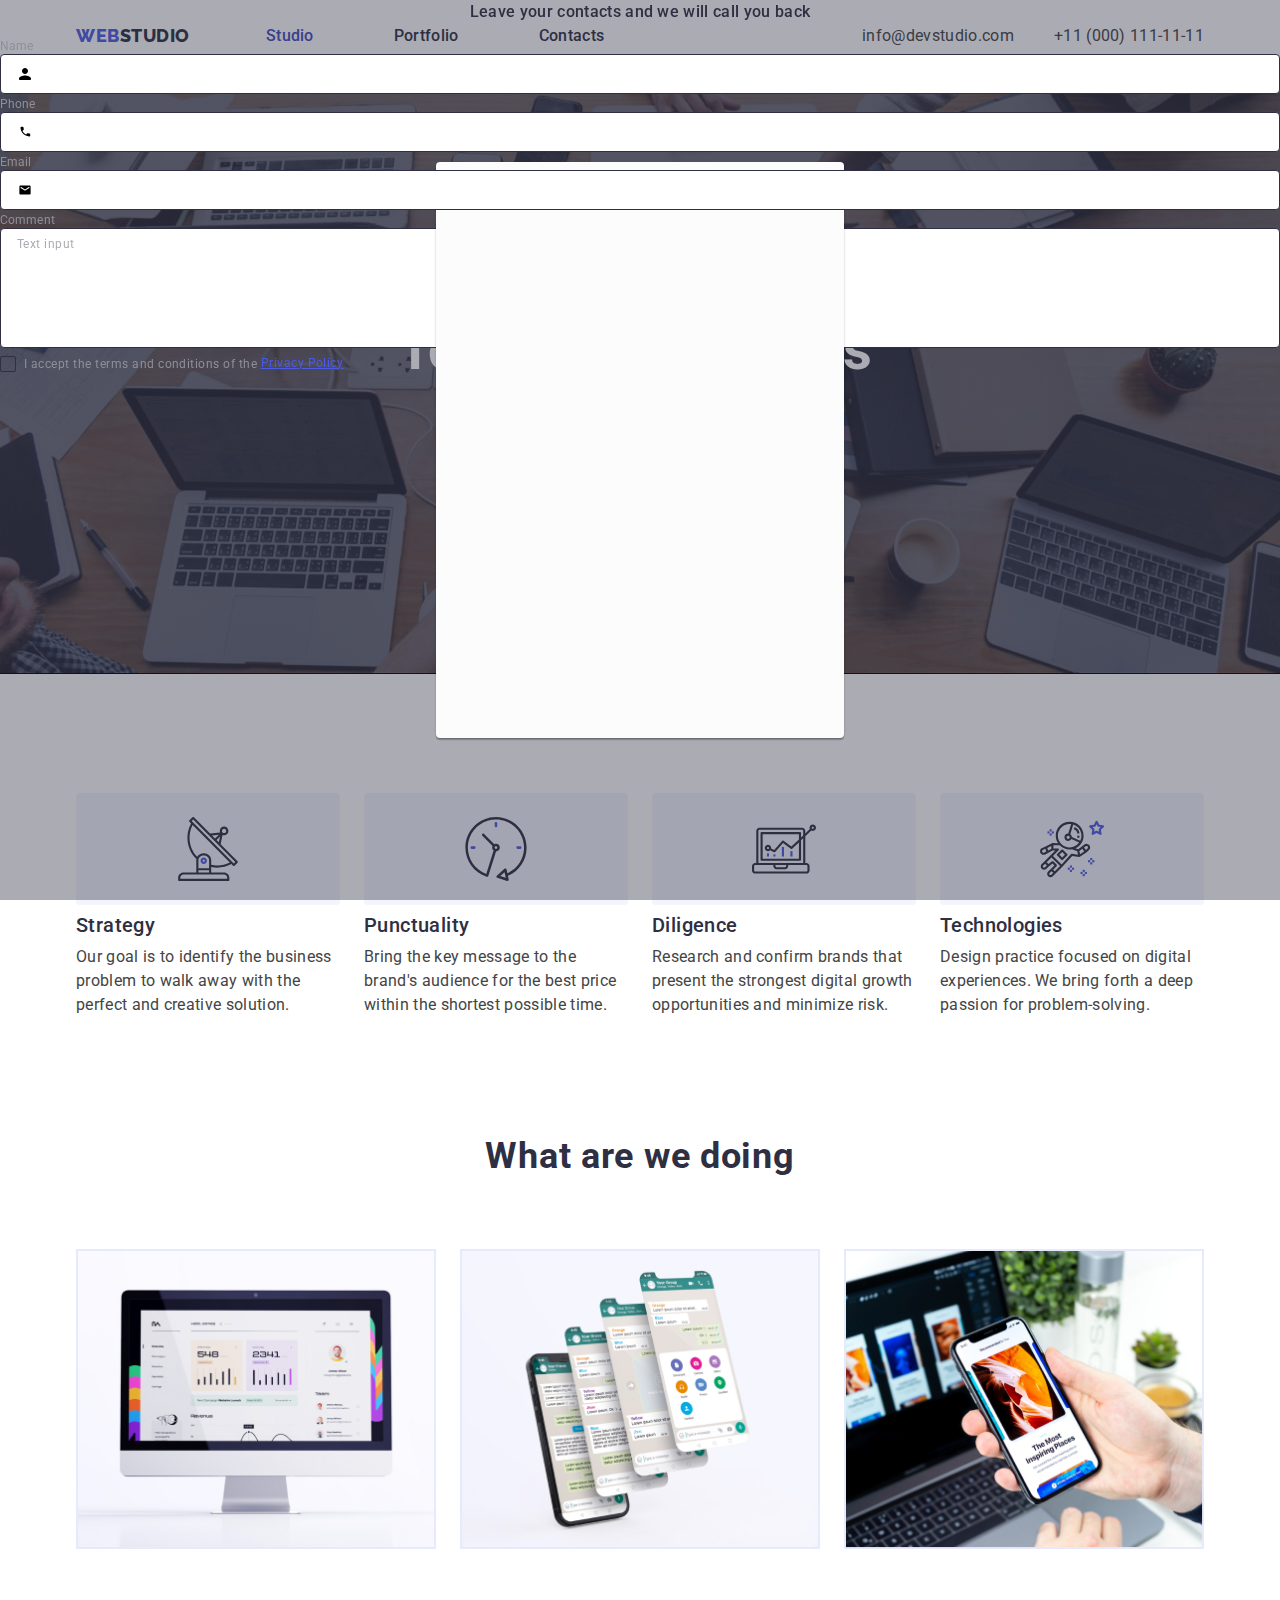
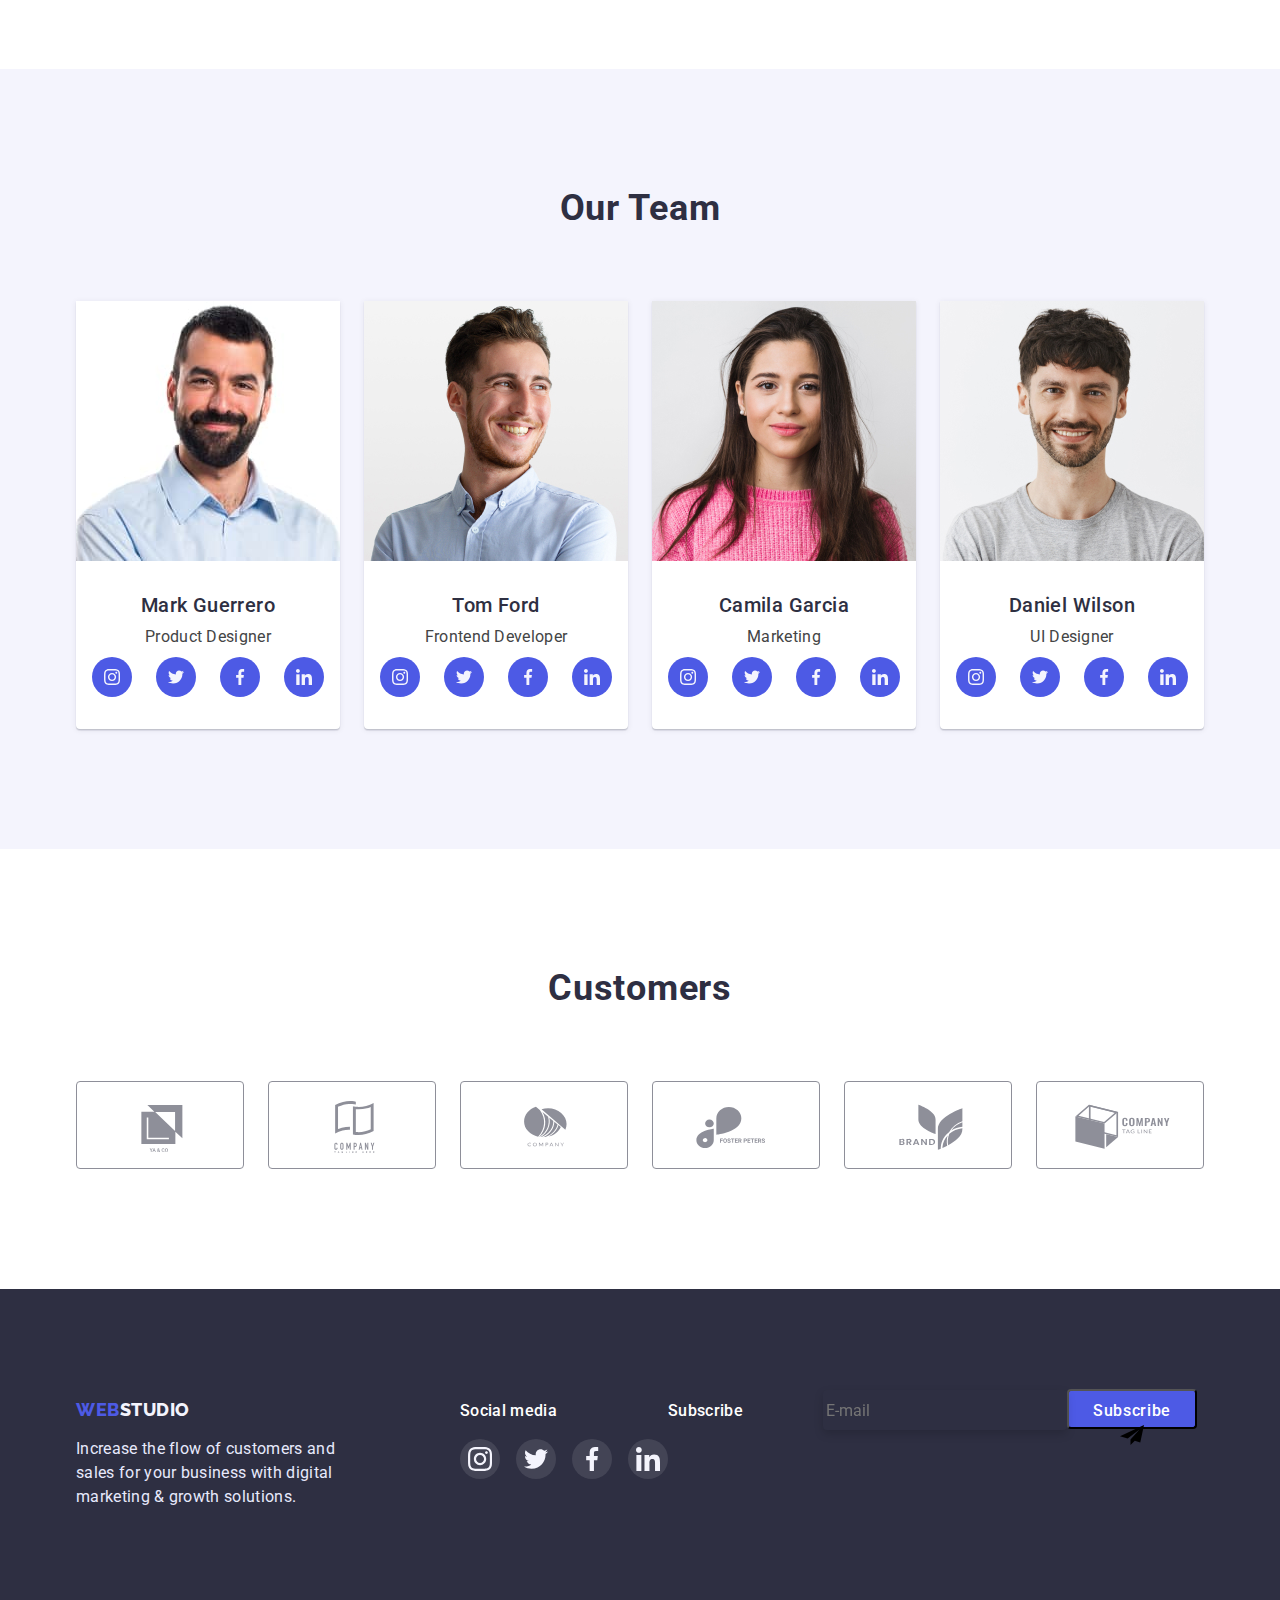
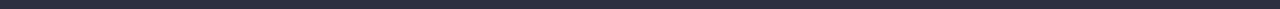
==== index.html @ a380f35a "home work 6" ====
<!DOCTYPE html>
<html lang="en">
  <head>
    <meta charset="UTF-8" />
    <meta http-equiv="X-UA-Compatible" content="IE=edge" />
    <meta name="viewport" content="width=device-width, initial-scale=1.0" />
    <title>WebStudio</title>
    <link rel="preconnect" href="https://fonts.googleapis.com" />
    <link rel="preconnect" href="https://fonts.gstatic.com" crossorigin />
    <link
      href="https://fonts.googleapis.com/css2?family=Raleway:wght@800&family=Roboto:wght@400;500;700;900&display=swap"
      rel="stylesheet"
    />
    <link
      rel="stylesheet"
      href="https://cdn.jsdelivr.net/npm/modern-normalize@1.1.0/modern-normalize.css"
    />
    <link rel="stylesheet" href="./css/styles.css" />
  </head>
  <body>
    <header class="navigation-page">
      <div class="container">
        <div class="page-header-container">
          <nav class="navigation-text">
            <a href="./index.html" class="logo-first"
              >Web<span class="logo-second-dark">Studio</span></a
            >
            <ul class="navigation list">
              <li class="nav-link">
                <a href="" class="link-item current">Studio</a>
              </li>
              <li class="nav-link">
                <a href="portfolio.html" class="link-item">Portfolio</a>
              </li>
              <li class="nav-link">
                <a href="" class="link-item">Contacts</a>
              </li>
            </ul>
          </nav>
          <address class="adress-page">
            <ul class="contact-adress list">
              <li class="contact-item">
                <a href="mailto:info@devstudio.com" class="adress-mail page">
                  info@devstudio.com</a
                >
              </li>
              <li class="contact-item">
                <a href="tel:+110001111111" class="phone-number page">
                  +11 (000) 111-11-11</a
                >
              </li>
            </ul>
          </address>
        </div>
      </div>
    </header>
    <main>
      <section class="hero section">
        <div class="container">
          <h1 class="title-hero">Effective Solutions for Your Business</h1>
          <button class="btn-hero" type="button" data-modal-open>
            Order Service
          </button>
        </div>
      </section>
      <section class="features section">
        <div class="container">
          <h2 class="visually-advantages">advantages</h2>
          <ul class="list features-description">
            <li class="features-list">
              <div class="features-list-link">
                <svg class="features-list-icon" width="64" height="64">
                  <use href="./images/icons.svg#icon-antenna"></use>
                </svg>
              </div>
              <h3 class="features-caption">Strategy</h3>
              <p class="features-text">
                Our goal is to identify the business problem to walk away with
                the perfect and creative solution.
              </p>
            </li>
            <li class="features-list">
              <div class="features-list-link">
                <svg class="features-list-icon" width="64" height="64">
                  <use href="./images/icons.svg#icon-clock"></use>
                </svg>
              </div>
              <h3 class="features-caption">Punctuality</h3>
              <p class="features-text">
                Bring the key message to the brand's audience for the best price
                within the shortest possible time.
              </p>
            </li>
            <li class="features-list">
              <div class="features-list-link">
                <svg class="features-list-icon" width="64" height="64">
                  <use href="./images/icons.svg#icon-diagram"></use>
                </svg>
              </div>
              <h3 class="features-caption">Diligence</h3>
              <p class="features-text">
                Research and confirm brands that present the strongest digital
                growth opportunities and minimize risk.
              </p>
            </li>
            <li class="features-list">
              <div class="features-list-link">
                <svg class="features-list-icon" width="64" height="64">
                  <use href="./images/icons.svg#icon-astronaut"></use>
                </svg>
              </div>
              <h3 class="features-caption">Technologies</h3>
              <p class="features-text">
                Design practice focused on digital experiences. We bring forth a
                deep passion for problem-solving.
              </p>
            </li>
          </ul>
        </div>
      </section>
      <section class="main-gallery">
        <div class="container">
          <h2 class="main-titel">What are we doing</h2>
          <ul class="list main-description">
            <li class="main-photo">
              <img
                src="./images/img1.jpg"
                alt="computer"
                width="360"
                height="300"
              />
            </li>
            <li class="main-photo">
              <img
                src="./images/img2.jpg"
                alt="mobile software"
                width="360"
                height="300"
              />
            </li>
            <li class="main-photo">
              <img
                src="./images/img3.jpg"
                alt="smartphone"
                width="360"
                height="300"
              />
            </li>
          </ul>
        </div>
      </section>
      <section class="employee-page section">
        <div class="container">
          <h2 class="main-titel">Our Team</h2>
          <ul class="list employee-list">
            <li class="color-item">
              <img
                src="./images/employer1.jpg"
                alt="employer Mark Guerrero"
                width="264"
                height="260"
              />
              <div class="employee-card-content">
                <h3 class="employee-name">Mark Guerrero</h3>
                <p class="employee-text">Product Designer</p>
                <ul class="social-list list">
                  <li class="social-list-item">
                    <a href="#" class="social-list-link">
                      <svg class="social-list-icon" width="16" height="16">
                        <use href="./images/icons.svg#icon-instagram"></use>
                      </svg>
                    </a>
                  </li>
                  <li class="social-list-item">
                    <a href="#" class="social-list-link">
                      <svg class="social-list-icon" width="16" height="16">
                        <use href="./images/icons.svg#icon-twitter"></use>
                      </svg>
                    </a>
                  </li>
                  <li class="social-list-item">
                    <a href="#" class="social-list-link">
                      <svg class="social-list-icon" width="16" height="16">
                        <use href="./images/icons.svg#icon-facebook"></use>
                      </svg>
                    </a>
                  </li>
                  <li class="social-list-item">
                    <a href="#" class="social-list-link">
                      <svg class="social-list-icon" width="16" height="16">
                        <use href="./images/icons.svg#icon-linkedin"></use>
                      </svg>
                    </a>
                  </li>
                </ul>
              </div>
            </li>
            <li class="color-item">
              <img
                src="./images/employer2.jpg"
                alt="employer Tom Ford"
                width="264"
                height="260"
              />
              <div class="employee-card-content">
                <h3 class="employee-name">Tom Ford</h3>
                <p class="employee-text">Frontend Developer</p>
                <ul class="social-list list">
                  <li class="social-list-item">
                    <a href="#" class="social-list-link">
                      <svg class="social-list-icon" width="16" height="16">
                        <use href="./images/icons.svg#icon-instagram"></use>
                      </svg>
                    </a>
                  </li>
                  <li class="social-list-item">
                    <a href="#" class="social-list-link">
                      <svg class="social-list-icon" width="16" height="16">
                        <use href="./images/icons.svg#icon-twitter"></use>
                      </svg>
                    </a>
                  </li>
                  <li class="social-list-item">
                    <a href="#" class="social-list-link">
                      <svg class="social-list-icon" width="16" height="16">
                        <use href="./images/icons.svg#icon-facebook"></use>
                      </svg>
                    </a>
                  </li>
                  <li class="social-list-item">
                    <a href="#" class="social-list-link">
                      <svg class="social-list-icon" width="16" height="16">
                        <use href="./images/icons.svg#icon-linkedin"></use>
                      </svg>
                    </a>
                  </li>
                </ul>
              </div>
            </li>
            <li class="color-item">
              <img
                src="./images/employer3.jpg"
                alt="employer Camila Garcia"
                width="264"
                height="260"
              />
              <div class="employee-card-content">
                <h3 class="employee-name">Camila Garcia</h3>
                <p class="employee-text">Marketing</p>
                <ul class="social-list list">
                  <li class="social-list-item">
                    <a href="#" class="social-list-link">
                      <svg class="social-list-icon" width="16" height="16">
                        <use href="./images/icons.svg#icon-instagram"></use>
                      </svg>
                    </a>
                  </li>
                  <li class="social-list-item">
                    <a href="#" class="social-list-link">
                      <svg class="social-list-icon" width="16" height="16">
                        <use href="./images/icons.svg#icon-twitter"></use>
                      </svg>
                    </a>
                  </li>
                  <li class="social-list-item">
                    <a href="#" class="social-list-link">
                      <svg class="social-list-icon" width="16" height="16">
                        <use href="./images/icons.svg#icon-facebook"></use>
                      </svg>
                    </a>
                  </li>
                  <li class="social-list-item">
                    <a href="#" class="social-list-link">
                      <svg class="social-list-icon" width="16" height="16">
                        <use href="./images/icons.svg#icon-linkedin"></use>
                      </svg>
                    </a>
                  </li>
                </ul>
              </div>
            </li>
            <li class="color-item">
              <img
                src="./images/employer4.jpg"
                alt="employer Daniel Wilson"
                width="264"
                height="260"
              />
              <div class="employee-card-content">
                <h3 class="employee-name">Daniel Wilson</h3>
                <p class="employee-text">UI Designer</p>
                <ul class="social-list list">
                  <li class="social-list-item">
                    <a href="#" class="social-list-link">
                      <svg class="social-list-icon" width="16" height="16">
                        <use href="./images/icons.svg#icon-instagram"></use>
                      </svg>
                    </a>
                  </li>
                  <li class="social-list-item">
                    <a href="#" class="social-list-link">
                      <svg class="social-list-icon" width="16" height="16">
                        <use href="./images/icons.svg#icon-twitter"></use>
                      </svg>
                    </a>
                  </li>
                  <li class="social-list-item">
                    <a href="#" class="social-list-link">
                      <svg class="social-list-icon" width="16" height="16">
                        <use href="./images/icons.svg#icon-facebook"></use>
                      </svg>
                    </a>
                  </li>
                  <li class="social-list-item">
                    <a href="#" class="social-list-link">
                      <svg class="social-list-icon" width="16" height="16">
                        <use href="./images/icons.svg#icon-linkedin"></use>
                      </svg>
                    </a>
                  </li>
                </ul>
              </div>
            </li>
          </ul>
        </div>
      </section>
      <section class="section">
        <div class="container">
          <h2 class="customers-titel">Customers</h2>
          <ul class="list customers">
            <li class="customers-list">
              <a href="#" class="customers-link">
                <svg class="customers-item" width="104" height="56">
                  <use href="./images/icons.svg#icon-Logo-1"></use>
                </svg>
              </a>
            </li>
            <li class="customers-list">
              <a href="#" class="customers-link">
                <svg class="customers-item" width="104" height="56">
                  <use href="./images/icons.svg#icon-Logo-2"></use>
                </svg>
              </a>
            </li>
            <li class="customers-list">
              <a href="#" class="customers-link">
                <svg class="customers-item" width="104" height="56">
                  <use href="./images/icons.svg#icon-Logo-3"></use>
                </svg>
              </a>
            </li>
            <li class="customers-list">
              <a href="#" class="customers-link">
                <svg class="customers-item" width="104" height="56">
                  <use href="./images/icons.svg#icon-Logo-4"></use>
                </svg>
              </a>
            </li>
            <li class="customers-list">
              <a href="#" class="customers-link">
                <svg class="customers-item" width="104" height="56">
                  <use href="./images/icons.svg#icon-Logo-5"></use>
                </svg>
              </a>
            </li>
            <li class="customers-list">
              <a href="#" class="customers-link">
                <svg class="customers-item" width="104" height="56">
                  <use href="./images/icons.svg#icon-Logo-6"></use>
                </svg>
              </a>
            </li>
          </ul>
        </div>
      </section>
    </main>
    <footer class="footer-page">
      <div class="container">
        <div class="logo-item">
          <a href="./index.html" class="logo-first"
            >Web<span class="logo-second-light">Studio</span></a
          >
          <p class="footer-text">
            Increase the flow of customers and sales for your business with
            digital marketing & growth solutions.
          </p>
        </div>
        <div class="footer-social">
          <h3 class="footer-social-titel">Social media</h3>
          <ul class="footer-list list">
            <li class="footer-item">
              <a href="#" class="footer-social-link">
                <svg class="footer-link-list" width="24" height="24">
                  <use href="./images/icons.svg#icon-instagram"></use>
                </svg>
              </a>
            </li>
            <li class="footer-item">
              <a href="#" class="footer-social-link">
                <svg class="footer-link-list" width="24" height="24">
                  <use href="./images/icons.svg#icon-twitter"></use>
                </svg>
              </a>
            </li>
            <li class="footer-item">
              <a href="#" class="footer-social-link">
                <svg class="footer-list-link" width="24" height="24">
                  <use href="./images/icons.svg#icon-facebook"></use>
                </svg>
              </a>
            </li>
            <li class="footer-item">
              <a href="#" class="footer-social-link">
                <svg class="footer-list-link" width="24" height="24">
                  <use href="./images/icons.svg#icon-linkedin"></use>
                </svg>
              </a>
            </li>
          </ul>
        </div>

        <form class="subscribe-part">
          <p class="subscribe-titel">Subscribe</p>
          <input
            type="email"
            name="user_email"
            class="modal-form-subscribe"
            placeholder="E-mail"
            required
          />
          <button type="submit" class="btn-subscribe">
            Subscribe
            <svg class="icon-subscribe" width="24" height="24">
              <use href="./images/icons.svg#icon-subscribe"></use>
            </svg>
          </button>
        </form>

        <div class="backdrop" data-modal>
          <div class="modal">
            <button type="button" class="modal-close-btn" data-modal-close>
              <svg class="close-icon" width="8" height="8">
                <use href="./images/icons.svg#icon-close-btn"></use>
              </svg>
            </button>
          </div>
          <form class="modal-form">
            <p class="modal-form-titel">
              Leave your contacts and we will call you back
            </p>
            <label class="modal-form-field"
              >Name
              <span class="modal-form-wrapper">
                <input
                  type="text"
                  name="user_name"
                  class="modal-form-input"
                  required
                  pattern="^[a-zA-Za]+"
                  minlength="2"
                />
                <svg class="modal-form-icon" width="18" height="24">
                  <use href="./images/icons.svg#icon-person"></use>
                </svg>
              </span>
            </label>

            <label class="modal-form-field">
              Phone

              <span class="modal-form-wrapper">
                <input
                  type="tel"
                  name="user_tel"
                  class="modal-form-input"
                  required
                  pattern="^[0-9]{3}-[0-9]{3}-[0-9]{2}-[0-9]{2}"
                  title="xxx-xxx-xx-xx"
                />
                <svg class="modal-form-icon" width="18" height="24">
                  <use href="./images/icons.svg#icon-phone"></use>
                </svg>
              </span>
            </label>
            <label class="modal-form-field">
              Email

              <span class="modal-form-wrapper">
                <input
                  type="email"
                  name="user_email"
                  class="modal-form-input"
                  required
                />
                <svg class="modal-form-icon" width="18" height="24">
                  <use href="./images/icons.svg#icon-email"></use>
                </svg>
              </span>
            </label>
            <label class="modal-form-field">
              Comment

              <textarea
                name="user_message"
                class="modal-form-message"
                placeholder="Text input"
              ></textarea>
            </label>
            <label for="user-policy" class="modal-form-check-desc">
              <input
                id="user-policy"
                type="checkbox"
                name="user-policy"
                class="modal-form-check"
                required
              />
              <span class="modal-form-checkbox">
                <svg class="checkbox-icon" width="10" height="8">
                  <use href="./images/icons.svg#icon-check"></use>
                </svg>
              </span>
              I accept the terms and conditions of the&nbsp;
              <a class="items-rules" href="">Privacy Policy</a>
            </label>
            <button type="submit" class="modal-form-submit">Send</button>
          </form>
        </div>
      </div>
    </footer>
    <script src="./js/modal.js"></script>
  </body>
</html>
---- css/styles.css ----
:root {
  --primary-text-color: #2e2f42;
  --second-text-color: #434445;
  --brand-color: #4d5ae5;
  --accent-kolor: #404bbf;
  --background-origin: #ffffff;
  --icons-color: #f4f4fd;
}
body {
  font-family: "Roboto", sans-serif;
  background-color: var(--background-origin);
}
.list {
  list-style: none;
}
.link {
  text-decoration: none;
}
h1,
h2,
h3,
h4,
h5,
h6,
p {
  margin-top: 0;
  margin-bottom: 0;
}
ul,
ol {
  margin-top: 0;
  margin-bottom: 0;
  margin-left: 0;
  padding: 0;
}
img {
  display: block;
  max-width: 100%;
  height: auto;
}
.section {
  padding-top: 120px;
  padding-bottom: 120px;
}
.container {
  width: 1158px;
  margin-left: auto;
  margin-right: auto;
  padding-left: 15px;
  padding-right: 15px;
}
.navigation-page {
  border-bottom: 1px solid #e7e9fc;
}

.page-header-container {
  display: flex;
  align-items: center;
}
.navigation-text {
  display: flex;
  align-items: center;
  flex-grow: 1;
}
.navigation {
  display: flex;
  gap: 40px;
}
.contact-adress {
  display: flex;
  align-items: center;
}
.logo-first {
  margin-right: 76px;
}
.nav-link:not(:last-child) {
  margin-right: 40px;
}
.contact-item {
  display: block;
  padding: 24px 0;
}
.link-item {
  padding: 24px 0;
}
.navigation .link-item {
  font-style: normal;
  font-weight: 500;
  font-size: 16px;
  line-height: 1.5;
  letter-spacing: 0.02em;
  color: var(--primary-text-color);
  text-decoration: none;
  transition: color 250ms cubic-bezier(0.4, 0, 0.2, 1);
}
.navigation .current {
  color: var(--accent-kolor);
}
.link-item:hover,
.link-item:focus {
  color: var(--accent-kolor);
}
.adress-page {
  font-style: normal;
}
.contact-adress .page {
  font-weight: 400;
  font-size: 16px;
  line-height: 1.5;
  letter-spacing: 0.02em;
  color: var(--second-text-color);
  text-decoration: none;
  transition: color 250ms cubic-bezier(0.4, 0, 0.2, 1);
}
.adress-mail {
  margin-left: auto;
  margin-right: 40px;
}
.adress-mail:hover,
.adress-mail:focus {
  color: var(--accent-kolor);
}
.phone-number:hover,
.phone-number:focus {
  color: var(--accent-kolor);
}
.logo-first {
  font-family: "Raleway", sans-serif;
  font-weight: 800;
  font-size: 18px;
  line-height: 1.16;
  display: flex;
  letter-spacing: 0.03em;
  text-transform: uppercase;
  text-decoration: none;
  color: var(--brand-color);
}
.logo-second-dark {
  font-family: "Raleway", sans-serif;
  font-weight: 800;
  font-size: 18px;
  line-height: 1.16;
  display: flex;
  letter-spacing: 0.03em;
  text-transform: uppercase;
  text-decoration: none;
  color: var(--primary-text-color);
}
.logo-second-light {
  font-family: "Raleway", sans-serif;
  font-weight: 800;
  font-size: 18px;
  line-height: 1.16;
  display: flex;
  letter-spacing: 0.03em;
  text-transform: uppercase;
  text-decoration: none;
  color: var(--icons-color);
}
.title-hero {
  margin-top: 0;
  margin-bottom: 48px;
  max-width: 496px;
  margin: 0 auto 48px;
  font-weight: 700;
  font-size: 56px;
  line-height: 1.07;
  text-align: center;
  letter-spacing: 0.02em;
  color: var(--background-origin);
}

.hero {
  max-width: 1440px;
  background: var(--primary-text-color);
  background-image: linear-gradient(
      rgba(46, 47, 66, 0.7),
      rgba(46, 47, 66, 0.7)
    ),
    url("../images/herobg.jpg");
  background-size: cover;
  background-position: 50% 50%;
  background-repeat: no-repeat;
  padding-top: 188px;
  padding-bottom: 188px;
  outline: 1px solid black;
  text-align: center;
  margin: 0 auto;
}
.btn-hero:hover,
.btn-hero:focus {
  color: var(--background-origin);
  background: var(--accent-kolor);
}
.btn-hero {
  padding: 16px 32px;
  border-radius: 4px;
  border: none;
  font-family: inherit;
  font-size: 16px;
  line-height: 1.5;
  cursor: pointer;
  letter-spacing: 0.04em;
  box-shadow: 0px 4px 4px rgba(0, 0, 0, 0.15);
  color: var(--background-origin);
  background: var(--brand-color);
  transition: background-color 250ms cubic-bezier(0.4, 0, 0.2, 1),
    color 250ms cubic-bezier(0.4, 0, 0.2, 1);
}
.features-list-link {
  display: flex;
  justify-content: center;
  align-items: center;
  width: 264px;
  height: 112px;
  border-radius: 4px;
  background: var(--icons-color);
  margin-bottom: 8px;
}
.features-list {
  flex-basis: calc((100% - 3 * 24px) / 4);
}
.features-description {
  display: flex;
  gap: 24px;
}
.features-caption {
  margin-bottom: 8px;
  font-weight: 500;
  font-size: 20px;
  line-height: 1.2;
  letter-spacing: 0.02em;
  color: var(--primary-text-color);
}
.features-text {
  width: 264px;
  font-weight: 400;
  font-size: 16px;
  line-height: 1.5;
  letter-spacing: 0.02em;
  color: var(--second-text-color);
}
.visually-advantages {
  position: absolute;
  width: 1px;
  height: 1px;
  margin: -1px;
  border: 0;
  padding: 0;
  white-space: nowrap;
  clip-path: inset(100%);
  clip: rect(0 0 0 0);
  overflow: hidden;
}
.main-titel {
  margin-bottom: 72px;
  font-weight: 700;
  font-size: 36px;
  line-height: 1.11;
  letter-spacing: 0.02em;
  color: var(--primary-text-color);
  text-align: center;
}
.main-description {
  display: flex;
  gap: 24px;
  padding-bottom: 120px;
}
.main-photo {
  flex-basis: calc((100% - 2 * 24px) / 3);
  border: 1px solid #e7e9fc;
}

.employee-page {
  background: var(--icons-color);
}
.employee-list {
  display: flex;
  gap: 24px;
}
.employee-name {
  text-align: center;
  font-weight: 500;
  font-size: 20px;
  line-height: 1.2;
  letter-spacing: 0.02em;
  color: var(--primary-text-color);
}
.employee-text {
  padding-top: 8px;
  margin-bottom: 8px;
  text-align: center;
  font-weight: 400;
  font-size: 16px;
  line-height: 1.5;
  letter-spacing: 0.02em;
  color: var(--second-text-color);
}
.employee-card-content {
  padding-top: 32px;
  padding-bottom: 32px;
}
.social-list {
  display: flex;
  justify-content: center;
  gap: 24px;
}
.social-list-link {
  display: flex;
  justify-content: center;
  align-items: center;
  width: 40px;
  height: 40px;
  border-radius: 50%;
  background-color: var(--brand-color);
  transition: background-color 250ms cubic-bezier(0.4, 0, 0.2, 1);
}
.social-list-link:hover,
.social-list-link:focus {
  background-color: var(--accent-kolor);
}
.social-list-icon {
  fill: var(--icons-color);
}
.color-item {
  flex-basis: calc((100% - 3 * 24px) / 4);
  box-shadow: 0px 1px 6px rgba(46, 47, 66, 0.08),
    0px 1px 1px rgba(46, 47, 66, 0.16), 0px 2px 1px rgba(46, 47, 66, 0.08);
  border-radius: 0px 0px 4px 4px;
  background: var(--background-origin);
}
.customers-titel {
  margin-bottom: 72px;
  font-weight: 700;
  font-size: 36px;
  line-height: 1.11;
  text-align: center;
  letter-spacing: 0.02em;
  text-transform: capitalize;
  color: var(--primary-text-color);
}
.customers {
  display: flex;
  justify-content: center;
  align-items: center;
  gap: 24px;
}
.customers-list {
  width: 168px;
  height: 88px;
}
.customers-link {
  padding: 16px 32px;
  display: block;
  justify-content: center;
  align-items: center;
  width: 100%;
  height: 100%;
  color: #8e8f99;
  border: 1px solid #8e8f99;
  border-radius: 4px;
  transition: color 250ms cubic-bezier(0.4, 0, 0.2, 1),
    border 250ms cubic-bezier(0.4, 0, 0.2, 1);
}
.customers-link:hover,
.customers-link:focus {
  color: var(--accent-kolor);
  border: 1px solid var(--accent-kolor);
}

.customers-item {
  fill: currentColor;
}

.footer-page .container {
  display: flex;
  align-items: baseline;
}
.footer-page {
  padding-top: 100px;
  padding-bottom: 100px;
  background: var(--primary-text-color);
}
.footer-text {
  width: 264px;
  margin-top: 16px;
  font-size: 16px;
  line-height: 1.5;
  letter-spacing: 0.02em;
  color: #e7e9fc;
}
.footer-social {
  margin-left: 120px;
}
.footer-social-titel {
  font-weight: 500;
  font-size: 16px;
  line-height: 1.5;
  letter-spacing: 0.02em;
  color: var(--background-origin);
}
.footer-social-titel {
  display: flex;
  margin-bottom: 16px;
}
.footer-social-link {
  display: flex;
  justify-content: center;
  align-items: center;
  width: 40px;
  height: 40px;
  border-radius: 50%;
  fill: var(--icons-color);
  background-color: rgba(255, 255, 255, 0.1);
  transition: background-color 250ms cubic-bezier(0.4, 0, 0.2, 1);
}
.footer-social-link:hover {
  background-color: #31d0aa;
}
.footer-list {
  display: flex;
  justify-content: center;
  gap: 16px;
  margin: 0;
}

.gallery-content {
  padding-top: 96px;
  padding-bottom: 120px;
}
.modale-btn-text {
  font-family: inherit;
  font-weight: 500;
  font-size: 16px;
  line-height: 1.5;
  letter-spacing: 0.04em;
  cursor: pointer;
  padding: 12px 24px;
  border: 1px solid #e7e9fc;
  border-radius: 4px;
  color: var(--brand-color);
  background: var(--icons-color);

  transition: color 250ms cubic-bezier(0.4, 0, 0.2, 1),
    background-color 250ms cubic-bezier(0.4, 0, 0.2, 1),
    box-shadow 250ms cubic-bezier(0.4, 0, 0.2, 1),
    border-radius 250ms cubic-bezier(0.4, 0, 0.2, 1),
    border-color 250ms cubic-bezier(0.4, 0, 0.2, 1);
}
.modale-btn-text:hover,
.modale-btn-text:focus {
  color: var(--background-origin);
  background-color: var(--accent-kolor);
}
.modale-btn-text:hover,
.modale-btn-text:focus {
  box-shadow: 0px 3px 1px rgba(0, 0, 0, 0.1), 0px 2px 1px rgba(0, 0, 0, 0.08),
    0px 2px 2px rgba(0, 0, 0, 0.12);
  border-radius: 4px;
  border-color: transparent;
}
.modale-buttons {
  display: flex;
  align-items: center;
  justify-content: center;
  margin-bottom: 72px;
  gap: 24px;
}
.gallery-titel {
  font-weight: 500;
  font-size: 20px;
  line-height: 1.2;
  letter-spacing: 0.02em;
  color: var(--primary-text-color);
}
.gallery-text {
  font-weight: 400;
  font-size: 16px;
  line-height: 1.5;
  letter-spacing: 0.02em;
  color: var(--second-text-color);
}
.gallery-list {
  display: flex;
  flex-wrap: wrap;
  gap: 24px;
}
.gallery-item {
  flex-basis: calc((100% - 2 * 24px) / 3);
}
.gallery-part {
  padding: 32px 16px;
  border-right: 1px solid #e7e9fc;
  border-bottom: 1px solid #e7e9fc;
  border-left: 1px solid #e7e9fc;
}
.gallery-item-list {
  display: block;
  transition: box-shadow 250ms cubic-bezier(0.4, 0, 0.2, 1);
}

.gallery-item-list:hover,
.gallery-item-list:focus {
  box-shadow: 0px 1px 6px rgba(46, 47, 66, 0.08),
    0px 1px 1px rgba(46, 47, 66, 0.16), 0px 2px 1px rgba(46, 47, 66, 0.08);
}
.overlay-item {
  position: relative;
  overflow: hidden;
}
.overlay {
  position: absolute;
  left: 0;
  top: 0;
  width: 100%;
  height: 100%;
  overflow: auto;
  padding: 40px 32px;
  font-weight: 400;
  font-size: 16px;
  line-height: 1.5;
  letter-spacing: 0.02em;
  color: var(--icons-color);
  background-color: var(--brand-color);
  transform: translate(0, 100%);
  transition: transform 250ms cubic-bezier(0.4, 0, 0.2, 1);
}
.gallery-item-list:hover .overlay,
.gallery-item-list:focus .overlay {
  transform: translate(0, 0);
}
.backdrop {
  position: fixed;
  top: 0;
  left: 0;
  width: 100%;
  height: 100%;
  z-index: 100;
  background-color: rgba(46, 47, 66, 0.4);
  transition: opacity 250ms cubic-bezier(0.4, 0, 0.2, 1),
    visibility 250ms cubic-bezier(0.4, 0, 0.2, 1);
}
.modal {
  position: absolute;
  top: 50%;
  left: 50%;
  width: 408px;
  height: 576px;
  padding: 72px 24px 24px 24px;
  background-color: #fcfcfc;
  box-shadow: 0px 1px 1px rgba(0, 0, 0, 0.14), 0px 1px 3px rgba(0, 0, 0, 0.12),
    0px 2px 1px rgba(0, 0, 0, 0.2);
  border-radius: 4px;
  transform: translate(-50%, -50%);
}
.modal-close-btn {
  position: absolute;
  top: 24px;
  right: 24px;
  display: flex;
  justify-content: center;
  align-items: center;
  padding: 0;
  width: 24px;
  height: 24px;
  border-radius: 50%;
  background-color: #e7e9fc;
  border: 1px solid rgba(0, 0, 0, 0.1);
  cursor: pointer;
  transition: background-color 250ms cubic-bezier(0.4, 0, 0.2, 1);
}
.modal-close-btn {
  fill: #000000;
}

.modal-close-btn:hover,
.modal-close-btn:focus {
  background-color: var(--accent-kolor);
}
.modal-close-btn:hover,
.modal-close-btn:focus {
  fill: var(--background-origin);
}
.close-icon:hover,
.close-icon:focus {
  transition: fill 250ms cubic-bezier(0.4, 0, 0.2, 1);
}

.backdrop.is-hidden {
  opacity: 0;
  visibility: hidden;
  pointer-events: none;
}
.current {
  position: relative;
}
.current::after {
  display: block;
  position: absolute;
  content: "";
  width: 100%;
  height: 4px;
  border-radius: 2px;
  bottom: -2px;
  background-color: var(--accent-kolor);
}
.modal-form-titel {
  font-weight: 500;
  font-size: 16px;
  line-height: 1.5;
  text-align: center;
  letter-spacing: 0.02em;
  color: var(--primary-text-color);
  margin-bottom: 16px;
}
.modal-form {
  display: flex;
  flex-direction: column;
}
.modal-form-input {
  width: 100%;
  height: 40px;
  border: 1px solid var(--primary-text-color);
  border-radius: 4px;
  padding-left: 38px;
  color: #8e8f99;
  transition: border-color 250ms cubic-bezier(0.4, 0, 0.2, 1);
}
.modal-form-field {
  top: 8px;
  left: 16px;
  margin-bottom: 16px;
  font-weight: 400;
  font-size: 12px;
  line-height: 1.16;
  letter-spacing: 0.01em;
  color: #8e8f99;
  margin-bottom: 4px;
}

.modal-form-wrapper {
  display: block;
  position: relative;
}
.modal-form-icon {
  position: absolute;
  top: 50%;
  left: 16px;
  transform: translateY(-50%);
  display: block;
  width: 18px;
  height: 18px;
  background-color: fill var(--primary-text-color);
}
.modal-form-input:focus {
  outline: none;
  border-color: var(--brand-color);
}
.modal-form-input:focus + .modal-form-icon {
  fill: #d9d9d9;
}
.modal-form-message {
  width: 100%;
  height: 120px;
  font-size: 14px;
  line-height: 1.57;
  letter-spacing: 0.02em;
  padding: 8px 16px;
  resize: none;
  border: 1px solid #2e2f42;
  border-radius: 4px;
  transition: border-color 250ms cubic-bezier(0.4, 0, 0.2, 1);
}
.modal-form-message:focus {
  border-color: var(--brand-color);
  outline: none;
}
.modal-form-message::placeholder {
  font-weight: 400;
  font-size: 12px;
  line-height: 1.17;
  letter-spacing: 0.04em;
  color: rgba(46, 47, 66, 0.4);
}
.modal-form-check-desc {
  position: relative;
  display: flex;
  align-items: center;
  font-weight: 400;
  font-size: 12px;
  line-height: 1.17;
  letter-spacing: 0.04em;
  color: #8e8f99;
  margin-bottom: 24px;
}
.items-rules {
  font-size: 12px;
  line-height: 1.33;
  letter-spacing: 0.04em;
  text-decoration-line: underline;
  color: var(--brand-color);
}
.modal-form-check {
  position: absolute;
  top: 100%;
  left: 8px;
  appearance: none;
  opacity: 0;
  width: 1px;
  height: 1px;
}
.modal-form-check:checked + .modal-form-checkbox {
  background-color: var(--accent-kolor);
  border-color: var(--accent-kolor);
}
.modal-form-checkbox {
  display: flex;
  align-items: center;
  justify-content: center;
  width: 16px;
  height: 16px;
  margin-right: 8px;
  color: var(--icons-color);
  border: 1.25px solid var(--primary-text-color);
  border-radius: 2px;
  cursor: pointer;
  transition: background-color 250ms cubic-bezier(0.4, 0, 0.2, 1),
    border-color 250ms cubic-bezier(0.4, 0, 0.2, 1);
}
.modal-form-check:checked + .modal-form-checkbox .checkbox-icon {
  opacity: 1;
  fill: var(--icons-color);
}
.checkbox-icon {
  fill: currentColor;
  opacity: 0;
  transition: opacity 250ms cubic-bezier(0.4, 0, 0.2, 1);
}
.modal-form-submit {
  font-family: inherit;
  align-self: center;
  min-width: 169px;
  font-weight: 500;
  font-size: 16px;
  line-height: 1.5;
  padding: 16px 32px;
  letter-spacing: 0.04em;
  color: var(--background-origin);
  background: var(--brand-color);
  box-shadow: 0px 4px 4px rgba(0, 0, 0, 0.15);
  border-radius: 4px;
  border: none;
  cursor: pointer;
  transition: color 250ms cubic-bezier(0.4, 0, 0.2, 1),
    background-color 250ms cubic-bezier(0.4, 0, 0.2, 1),
    box-shadow 250ms cubic-bezier(0.4, 0, 0.2, 1);
}
.modal-form-submit:hover,
.modal-form-submit:focus {
  color: var(--background-origin);
  background-color: var(--accent-kolor);
  box-shadow: 0px 4px 4px rgba(0, 0, 0, 0.15);
}
.subscribe-titel {
  display: flex;
  font-weight: 500;
  font-size: 16px;
  line-height: 1.5;
  letter-spacing: 0.02em;
  color: var(--background-origin);
  margin-bottom: 16px;
}
.modal-form-subscribe {
  display: flex;
  justify-content: center;
  width: 100%;
  height: 40px;
  border: 1px solid #ffffff;
  filter: drop-shadow(0px 4px 4px rgba(0, 0, 0, 0.15));
  border-radius: 4px;
  border-color: transparent;
  background-color: var(--primary-text-color);
  margin-left: 80px;
}
.subscribe-part {
  display: flex;
  align-items: baseline;
}
.btn-subscribe {
  justify-content: center;
  align-items: center;
  font-family: inherit;
  width: 165px;
  height: 40px;
  padding: 8px 24px;
  gap: 16px;
  border-radius: 4px;
  font-weight: 500;
  font-size: 16px;
  line-height: 1.5;
  letter-spacing: 0.04em;
  color: #ffffff;
  background-color: var(--brand-color);
  cursor: pointer;
}
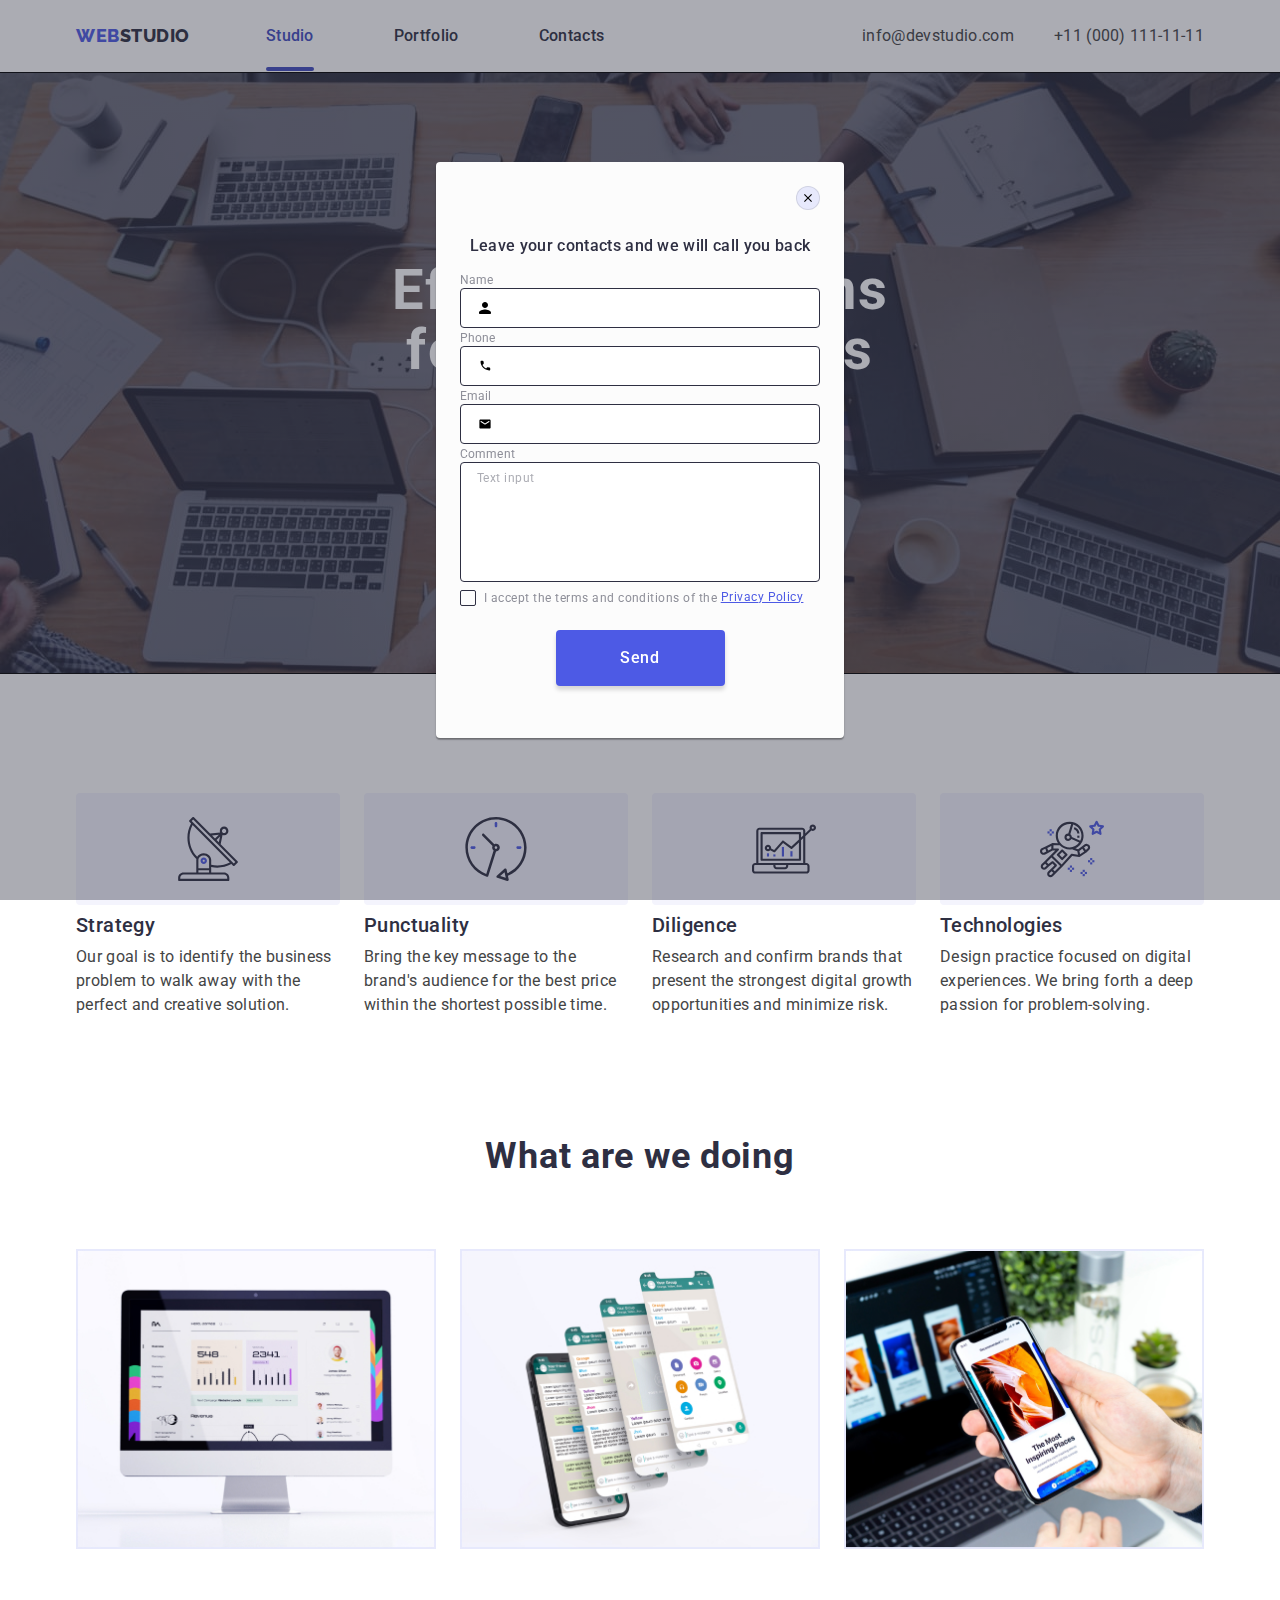
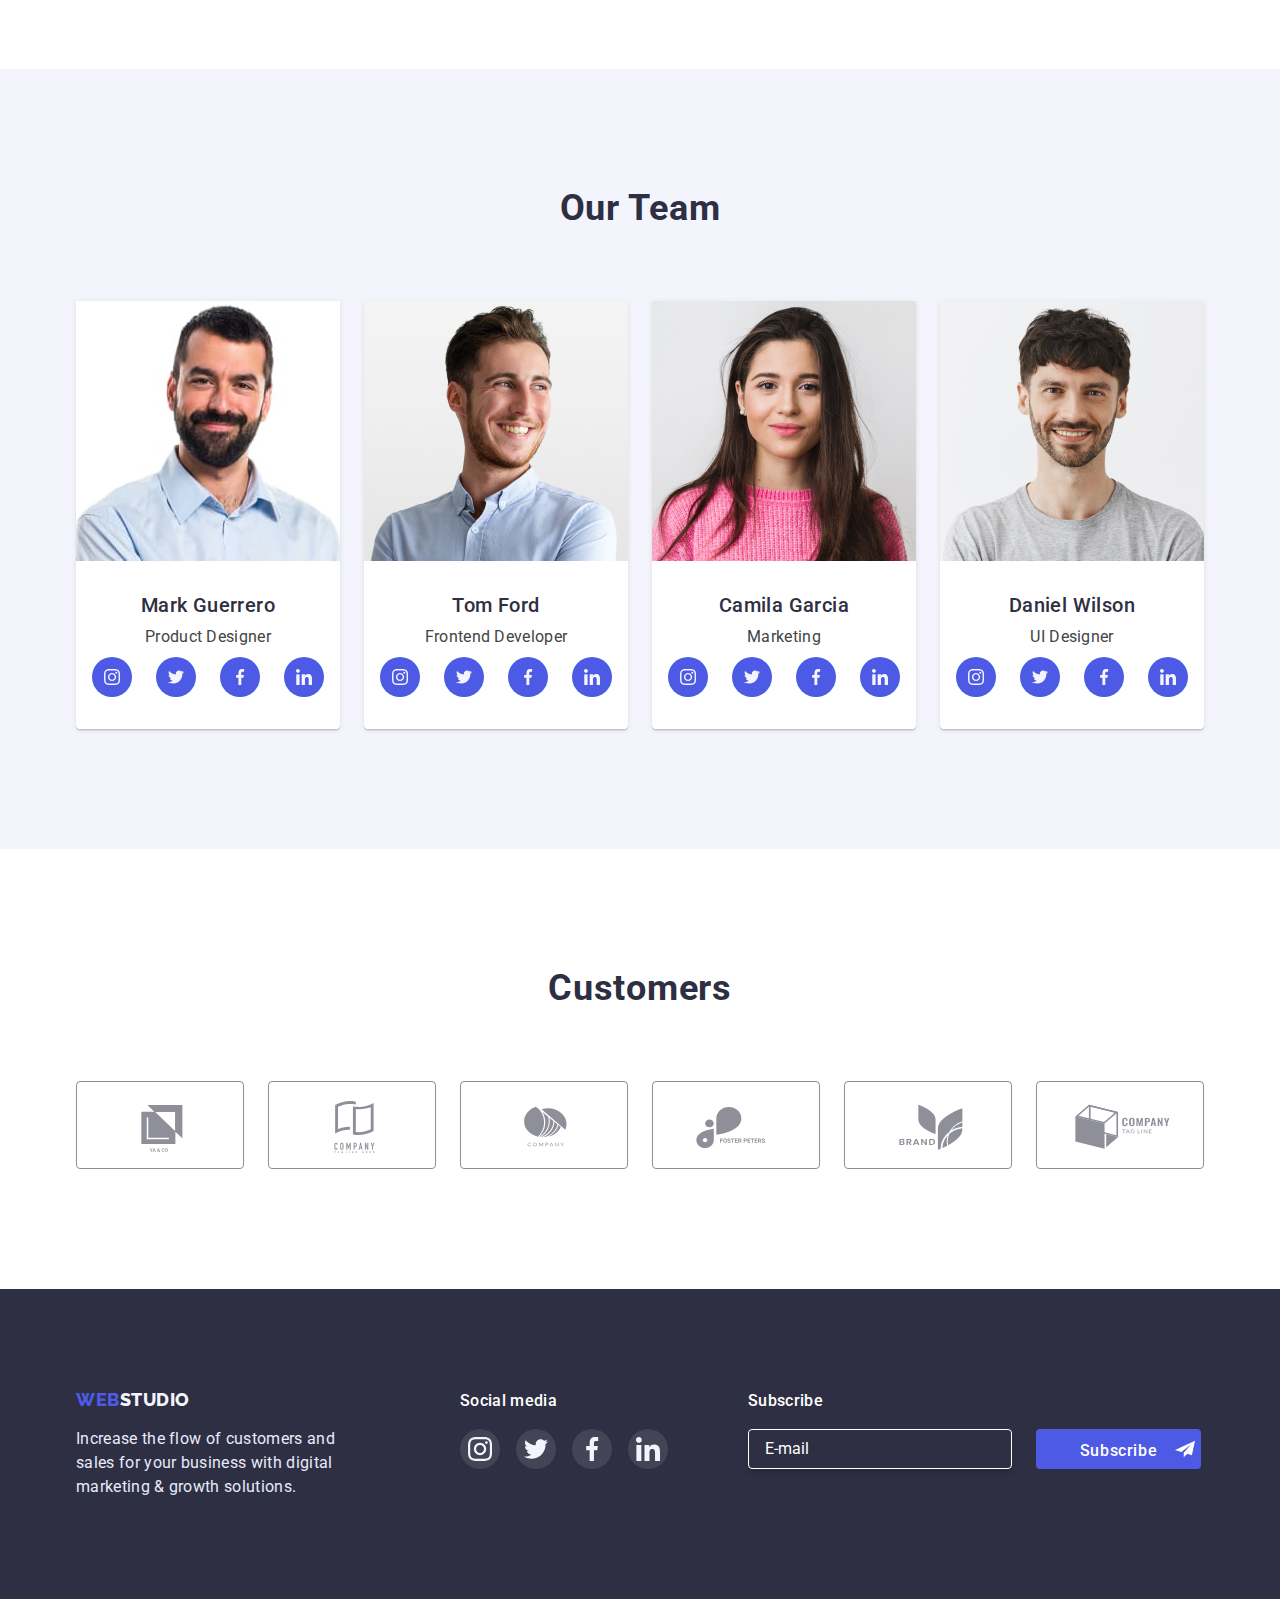
==== commit 7e12c67e: "update homework6" ====
--- a/index.html
+++ b/index.html
@@ -420,7 +420,9 @@
         </div>
 
         <form class="subscribe-part">
-          <p class="subscribe-titel">Subscribe</p>
+          <div class="subscribe-part-desc">
+          <label class="subscribe-titel" for="user_subscribe">Subscribe</label>
+          <span class="subscribe-form">
           <input
             type="email"
             name="user_email"
@@ -434,8 +436,9 @@
               <use href="./images/icons.svg#icon-subscribe"></use>
             </svg>
           </button>
+          </span>
+          </div>
         </form>
-
         <div class="backdrop" data-modal>
           <div class="modal">
             <button type="button" class="modal-close-btn" data-modal-close>
@@ -443,7 +446,7 @@
                 <use href="./images/icons.svg#icon-close-btn"></use>
               </svg>
             </button>
-          </div>
+          
           <form class="modal-form">
             <p class="modal-form-titel">
               Leave your contacts and we will call you back
--- a/css/styles.css
+++ b/css/styles.css
@@ -771,29 +771,38 @@
   margin-bottom: 16px;
 }
 .modal-form-subscribe {
-  display: flex;
-  justify-content: center;
-  width: 100%;
+  width: 264px;
   height: 40px;
   border: 1px solid #ffffff;
-  filter: drop-shadow(0px 4px 4px rgba(0, 0, 0, 0.15));
-  border-radius: 4px;
-  border-color: transparent;
+  box-shadow: 0px 4px 4px rgba(0, 0, 0, 0.15);
+  border-radius: 4px;
+  resize: none;
+  outline: none;
   background-color: var(--primary-text-color);
+  margin-right: 24px;
+  padding-left: 16px;
+  padding-top: 8px;
+  padding-bottom: 8px;
+}
+.modal-form-subscribe::placeholder {
+  color: var(--background-origin);
+}
+.subscribe-part-desc {
+  display: flex;
+  flex-direction: column;
   margin-left: 80px;
 }
 .subscribe-part {
   display: flex;
-  align-items: baseline;
+  justify-content: center;
+  align-items: center;
 }
 .btn-subscribe {
-  justify-content: center;
-  align-items: center;
+  position: relative;
   font-family: inherit;
   width: 165px;
   height: 40px;
   padding: 8px 24px;
-  gap: 16px;
   border-radius: 4px;
   font-weight: 500;
   font-size: 16px;
@@ -802,4 +811,18 @@
   color: #ffffff;
   background-color: var(--brand-color);
   cursor: pointer;
-}
+  border-color: transparent;
+}
+.subscribe-form {
+  display: flex;
+}
+.icon-subscribe {
+  display: inline-block;
+  position: absolute;
+  width: 24px;
+  height: 20px;
+  margin-left: 16px;
+}
+.icon-subscribe {
+  fill: var(--background-origin);
+}
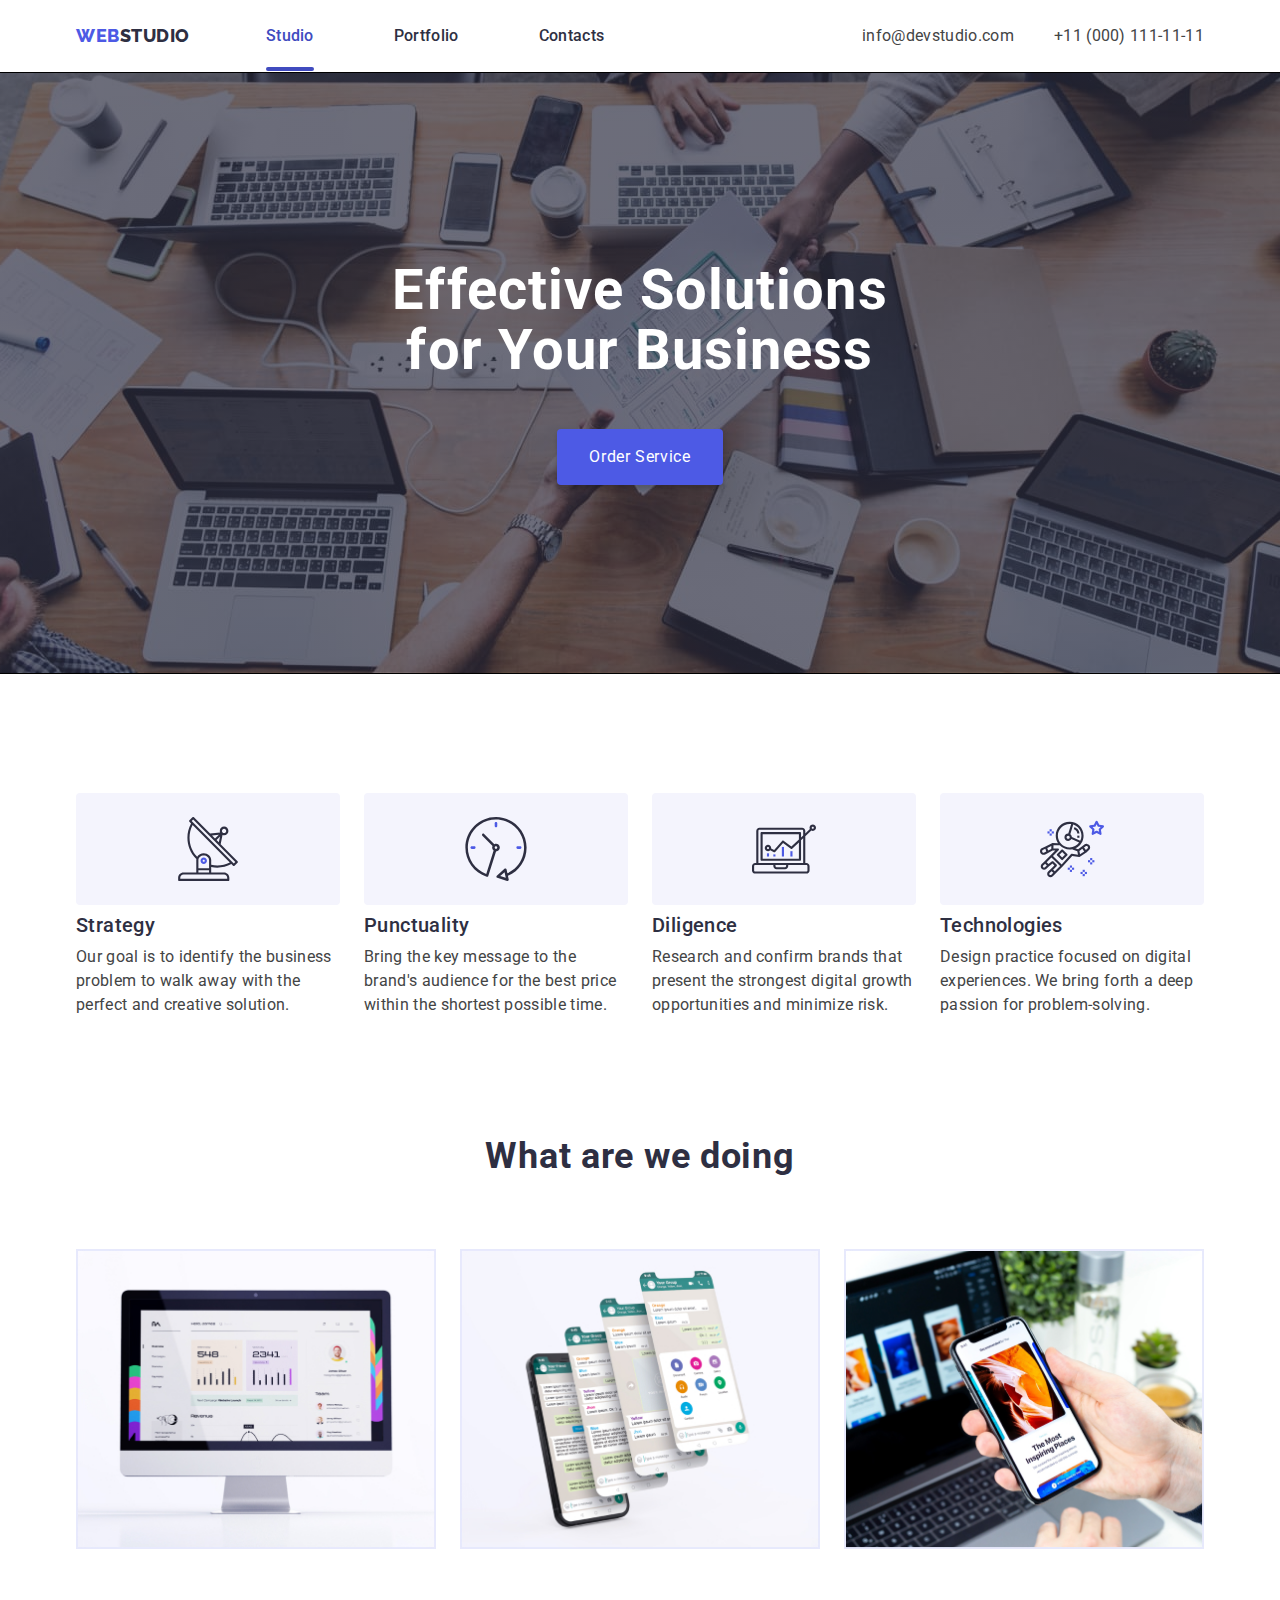
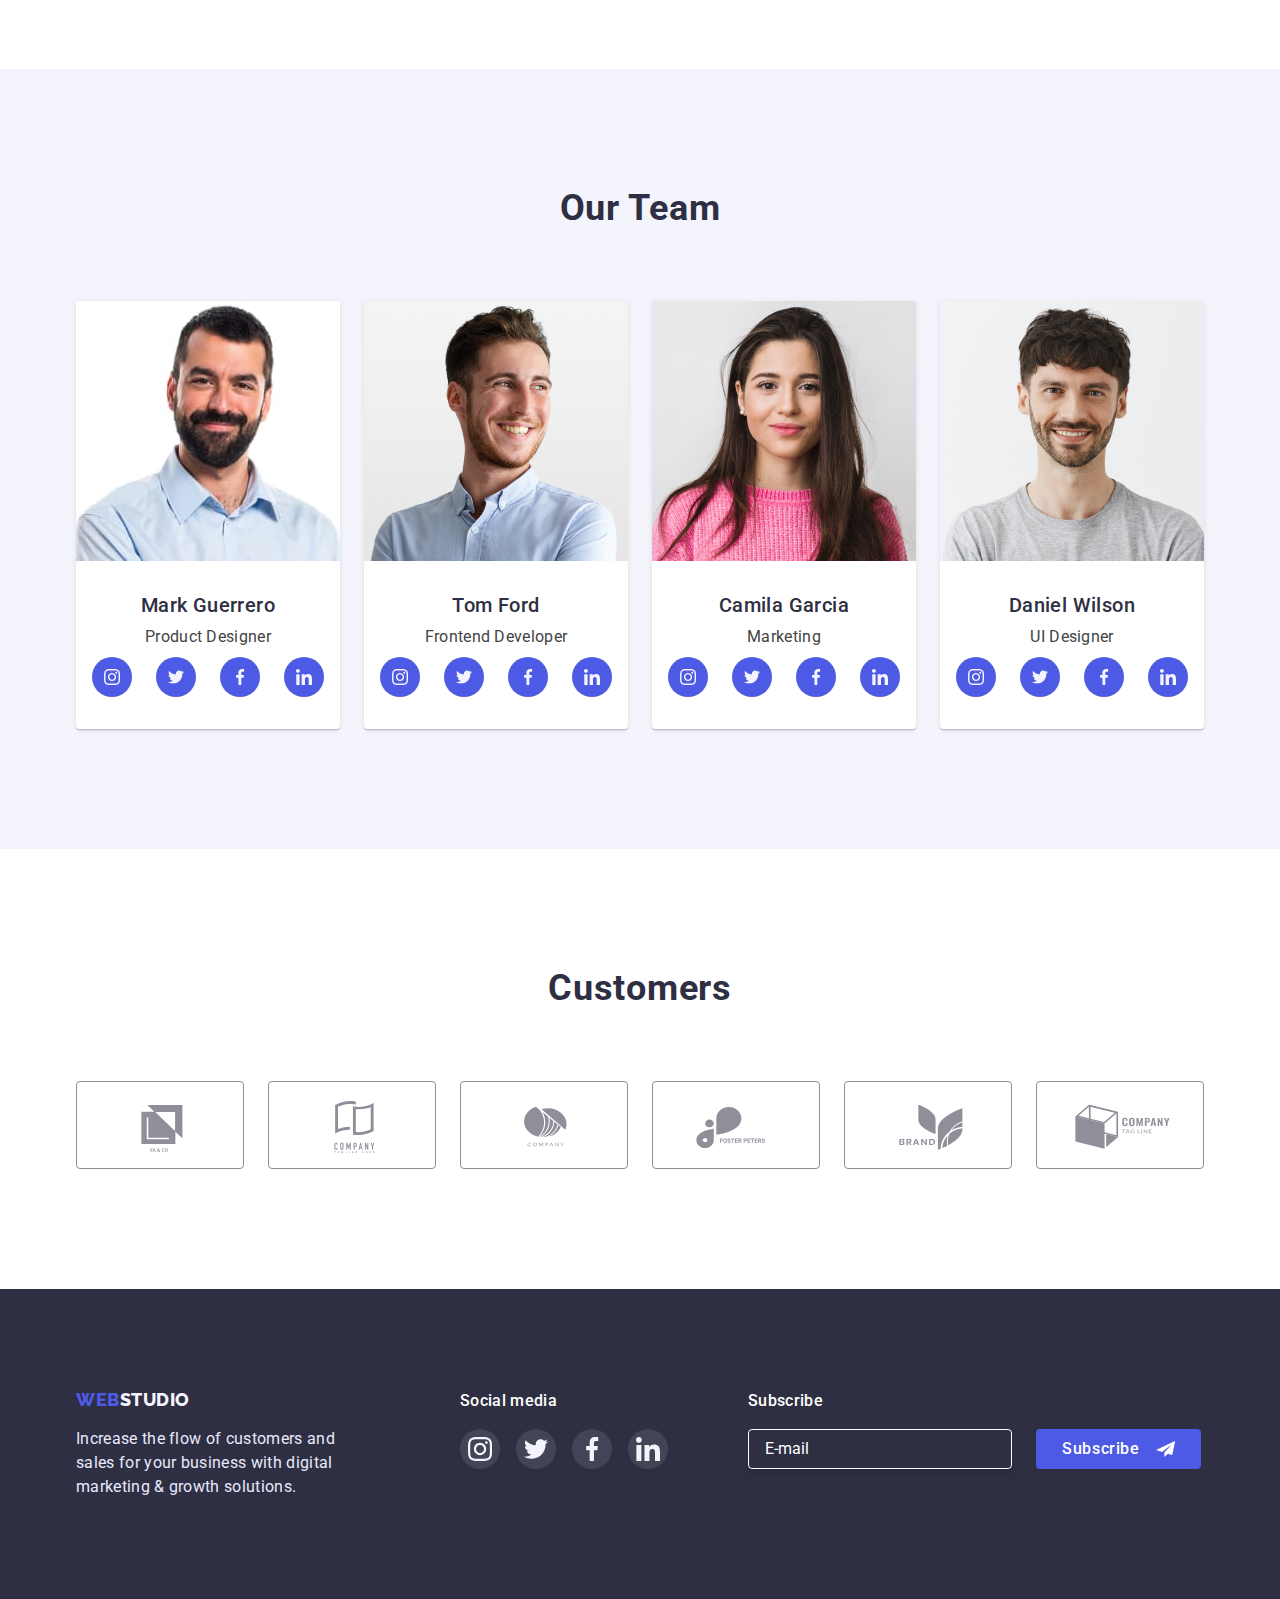
==== commit 3e4cf51c: "update home work6" ====
--- a/index.html
+++ b/index.html
@@ -428,7 +428,7 @@
             name="user_email"
             class="modal-form-subscribe"
             placeholder="E-mail"
-            required
+      
           />
           <button type="submit" class="btn-subscribe">
             Subscribe
@@ -439,7 +439,7 @@
           </span>
           </div>
         </form>
-        <div class="backdrop" data-modal>
+        <div class="backdrop is-hidden" data-modal>
           <div class="modal">
             <button type="button" class="modal-close-btn" data-modal-close>
               <svg class="close-icon" width="8" height="8">
--- a/css/styles.css
+++ b/css/styles.css
@@ -798,7 +798,9 @@
   align-items: center;
 }
 .btn-subscribe {
-  position: relative;
+  display: flex;
+  justify-content: center;
+  align-items: center;
   font-family: inherit;
   width: 165px;
   height: 40px;
@@ -808,17 +810,21 @@
   font-size: 16px;
   line-height: 1.5;
   letter-spacing: 0.04em;
-  color: #ffffff;
+  color: var(--background-origin);
   background-color: var(--brand-color);
   cursor: pointer;
   border-color: transparent;
+  transition: background-color 250ms cubic-bezier(0.4, 0, 0.2, 1);
+}
+.btn-subscribe:hover,
+.btn-subscribe:focus {
+  background-color: var(--accent-kolor);
 }
 .subscribe-form {
   display: flex;
 }
 .icon-subscribe {
   display: inline-block;
-  position: absolute;
   width: 24px;
   height: 20px;
   margin-left: 16px;
